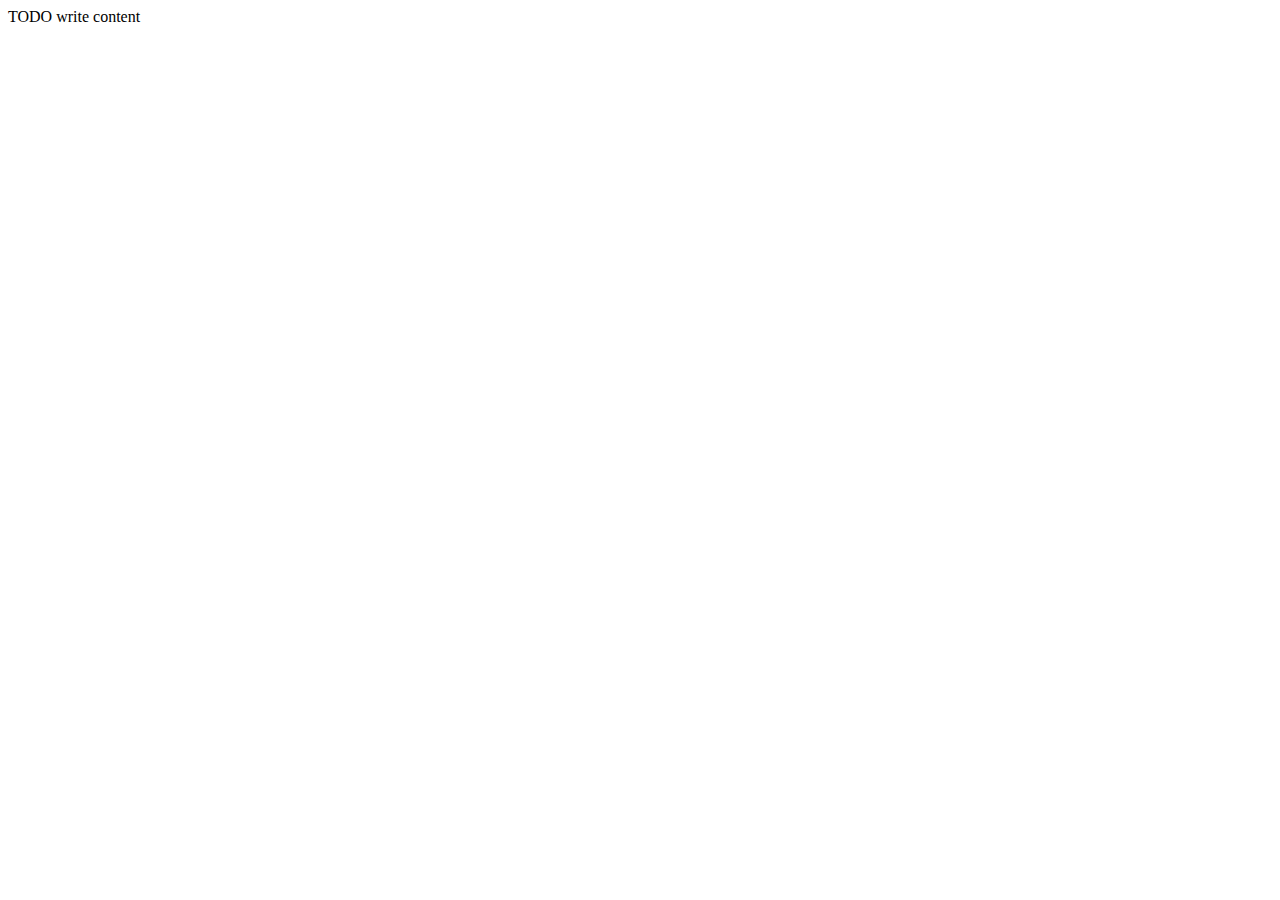
==== MonPortfolio/cv.html @ ae932c1f "amélioration de la page d'accueil: copyright en bas de page" ====
<!DOCTYPE html>
<!--
To change this license header, choose License Headers in Project Properties.
To change this template file, choose Tools | Templates
and open the template in the editor.
-->
<html>
    <head>
        <title></title>
        <meta charset="UTF-8">
        <meta name="viewport" content="width=device-width, initial-scale=1.0">
    </head>
    <body>
        <div>TODO write content</div>
    </body>
</html>
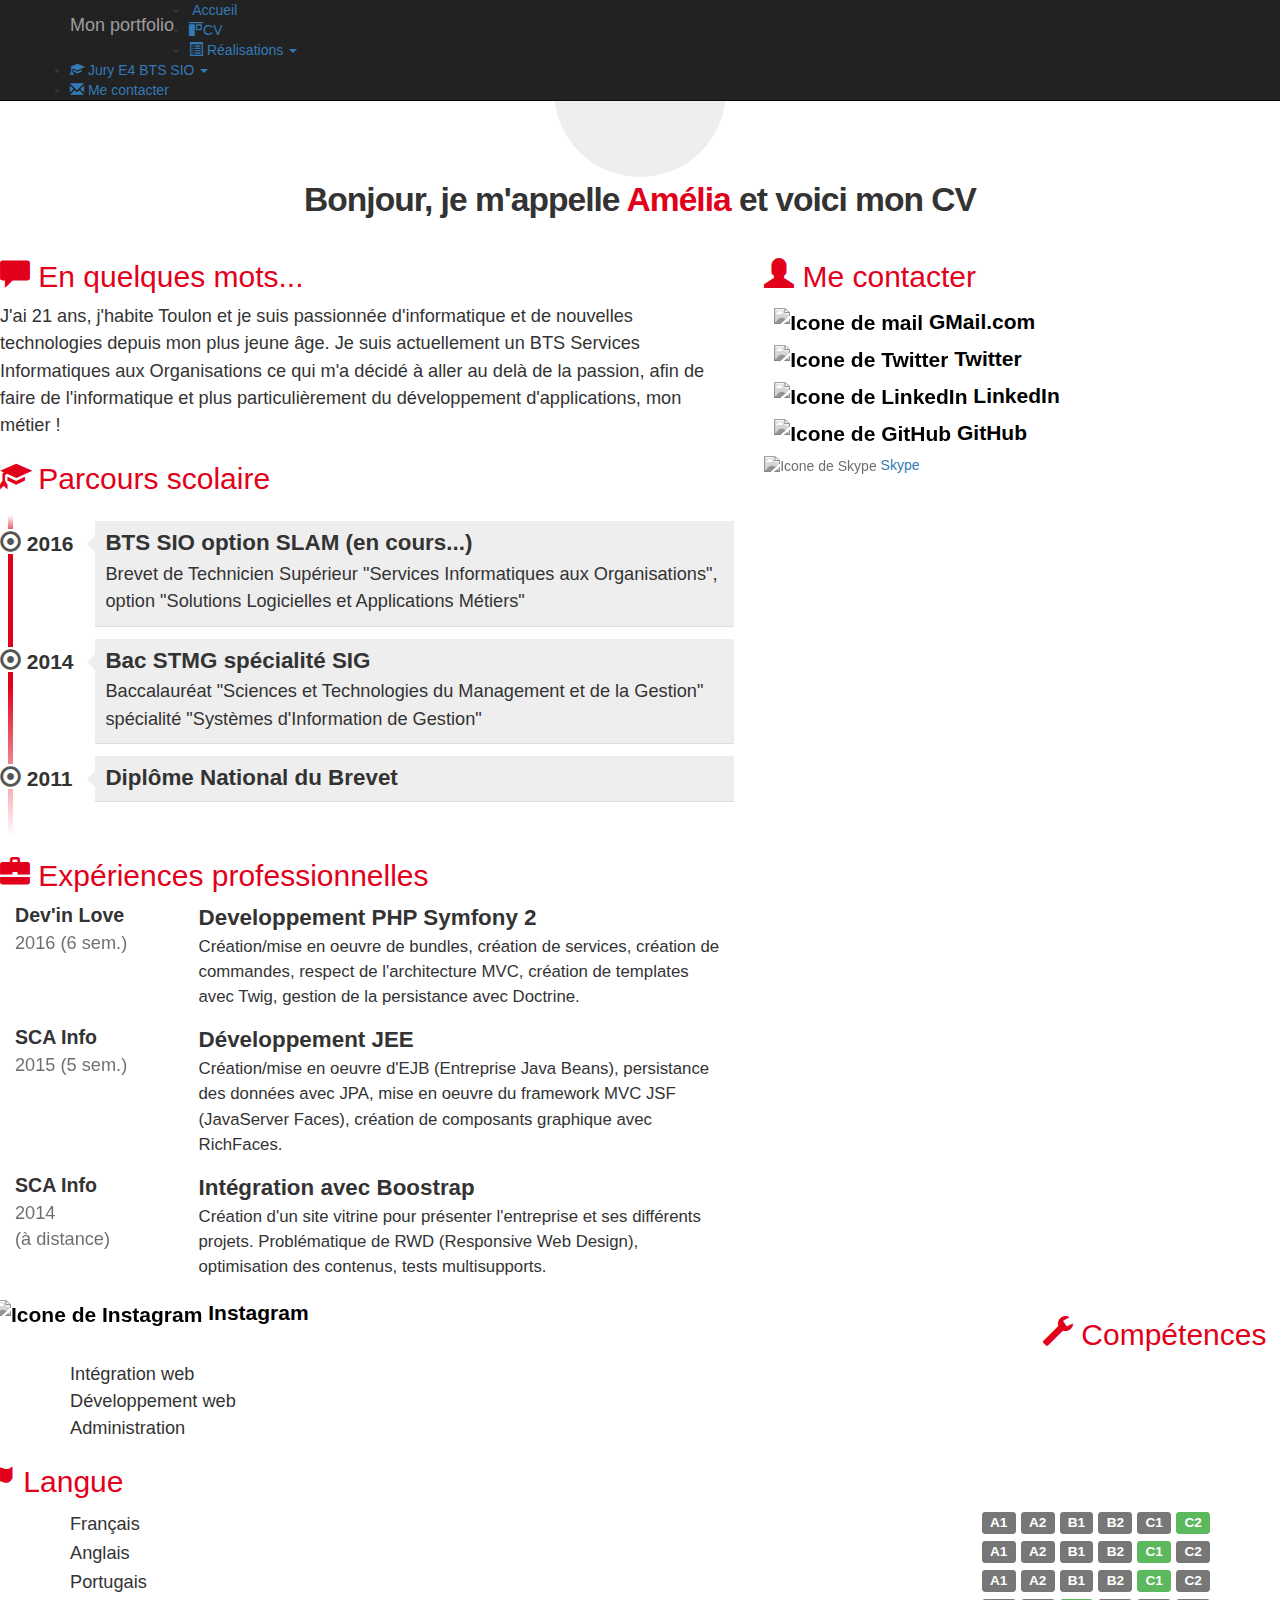
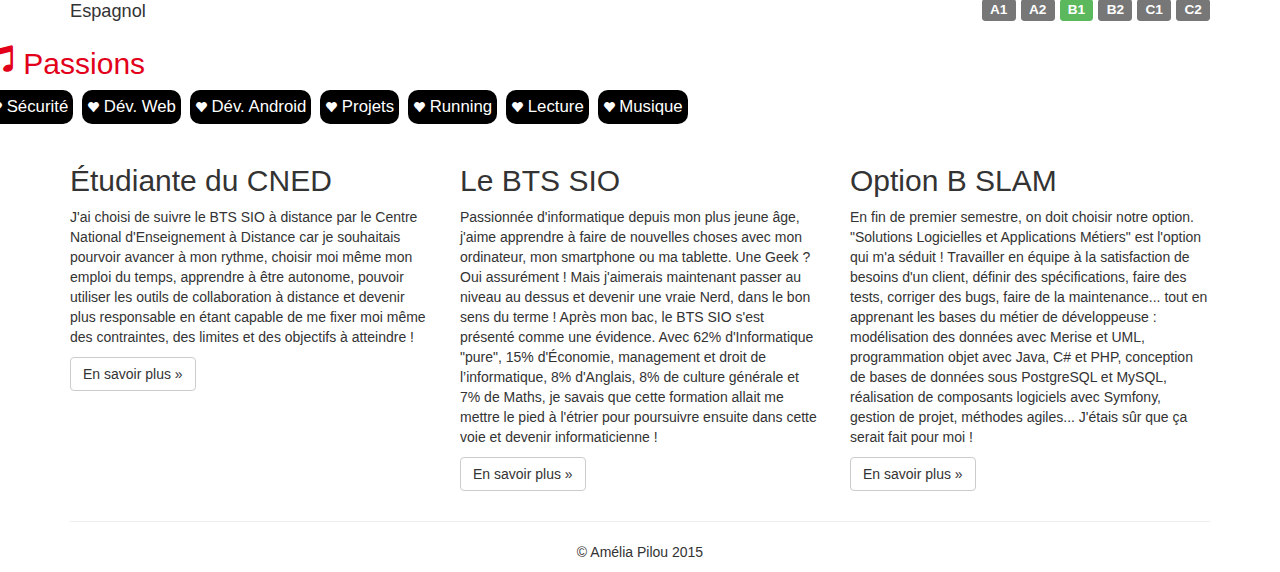
==== commit 10d4b0fa: "fin du cv bug" ====
--- a/MonPortfolio/cv.html
+++ b/MonPortfolio/cv.html
@@ -1,16 +1,445 @@
 <!DOCTYPE html>
-<!--
-To change this license header, choose License Headers in Project Properties.
-To change this template file, choose Tools | Templates
-and open the template in the editor.
--->
-<html>
+<html lang="fr">
     <head>
-        <title></title>
-        <meta charset="UTF-8">
-        <meta name="viewport" content="width=device-width, initial-scale=1.0">
+        <meta charset="utf-8">
+        <meta http-equiv="X-UA-Compatible" content="IE=edge">
+        <meta name="viewport" content="width=device-width, initial-scale=1">
+        <!-- The above 3 meta tags *must* come first in the head; any other head
+             content must come *after* these tags -->
+        <meta name="description" content="Portfolio d’Amélia Pilou - BTS SIO SLAM">
+        <meta name="author" content="Amélia Pilou">
+        <link rel="icon" href="favicon.ico">
+        <title>Portfolio d'Amélia Pilou (BTS SIO 2016)</title>
+        <!-- Bootstrap core CSS -->
+        <link href="css/css/bootstrap.min.css" rel="stylesheet" />
+        <link href="css/styles.css" rel="stylesheet"/>
+        <link href="css/cv.css" rel="stylesheet"/>
     </head>
     <body>
-        <div>TODO write content</div>
+        <nav class="navbar navbar-inverse navbar-fixed-top">
+            <div class="container">
+                <div class="navbar-header">
+                    <button type="button" class="navbar-toggle" data-toggle="collapse"
+                            data-target="#navbar" aria-controls="navbar">
+                        <span class="sr-only">Navigation raccourcie</span>
+                        <span class="icon-bar"></span>
+                        <span class="icon-bar"></span>
+                        <span class="icon-bar"></span>
+                    </button>
+                    <a class="navbar-brand" href="#">Mon portfolio</a>
+                </div>
+                <div id="navbar" class="navbar-collapse collapse">
+                    <ul class="nav navbar-nav"></ul>
+                    <li>
+                        <a href="index.html">
+                            <span class="glyphicon glyphiconhome"></span> Accueil
+                        </a>
+                    </li>
+                    <li class="active">
+                        <a href="#">
+                            <span class="glyphicon glyphicon-object-align-top"></span>CV
+                        </a>
+                    </li>
+                    <li class="dropdown">
+                        <a href="#" class="dropdown-toggle" data-toggle="dropdown" role="button">
+                            <span class="glyphicon glyphicon-list-alt"></span> Réalisations
+                            <span class="caret"></span>
+                        </a>
+                        <ul class="dropdown-menu" role="menu">
+                            <li role="presentation" class="dropdown-header">En autonomie
+                            </li>
+                            <li role="presentation">
+                                <a role="menuitem" href="#">Application Android</a>
+                            </li>
+                            <li role="presentation"><a role="menuitem" href="#">Site web</a>
+                            </li>
+                            <li role="presentation">
+                                <a role="menuitem" href="#">Études et analyses</a>
+                            </li>
+                            <li role="presentation" class="divider">
+                            </li>
+                            <li role="presentation" class="dropdown-header">En entreprise
+                            </li>
+                            <li role="presentation">
+                                <a role="menuitem" href="#">Projet de 1ère année</a>
+                            </li>
+                            <li role="presentation">
+                                <a role="menuitem" href="#">Projet de 2ème année</a>
+                            </li>
+                        </ul>
+                    </li>
+                    <li class="dropdown">
+                        <a href="#" class="dropdown-toggle" data-toggle="dropdown"
+                           role="button">
+                            <span class="glyphicon glyphicon-education"></span>
+                            Jury E4 BTS SIO <span class="caret"></span>
+                        </a>
+                        <ul class="dropdown-menu" role="menu">
+                            <li role="presentation" class="dropdown-header">
+                                Documentations contexte
+                            </li>
+                            <li role="presentation">
+                                <a role="menuitem" href="#">Présentation</a>
+                            </li>
+                            <li role="presentation">
+                                <a role="menuitem" href="#">Application</a>
+                            </li>
+                            <li role="presentation">
+                                <a role="menuitem" href="#">Missions à réaliser</a>
+                            </li>
+                            <li role="presentation"><a role="menuitem" href="#">Annexes</a></li>
+                            <li role="presentation" class="divider"></li>
+                            <li role="presentation" class="dropdown-header">Fiches d'examen</li>
+                            <li role="presentation">
+                                <a role="menuitem" href="#">Situation professionnelle n°1</a>
+                            </li>
+                            <li role="presentation">
+                                <a role="menuitem" href="#">Situation professionnelle n°2</a></li>
+                            <li role="presentation" class="divider"></li>
+                            <li role="presentation" class="dropdown-header">Démonstrations</li>
+                            <li role="presentation">
+                                <a role="menuitem" href="#">Démo SP n°1</a>
+                            </li>
+                            <li role="presentation">
+                                <a role="menuitem" href="#">Démo SP n°2</a>
+                            </li>
+                            <li role="presentation" class="divider"></li>
+                            <li role="presentation" class="dropdown-header">Codes sources</li>
+                            <li role="presentation"><a role="menuitem" href="#">Sources SP n°1</a></li>
+                            <li role="presentation"><a role="menuitem" href="#">Sources SP n°2</a></li>
+                        </ul>
+                    </li>
+                    <li>
+                        <a href="#">
+                            <span class="glyphicon glyphicon-envelope"></span> Me contacter
+                        </a>
+                    </li>
+                </div><!--/.nav-collapse -->
+            </div><!--/.navbar-collapse -->
+        </nav>
+        <div class="row cadreCV">
+            <div id="cv-entete" class="text-center">
+                <div id="cv-photo">
+                    <img src="images/AmeliaPilou.jpg" alt="Ma photo d'identité" />
+                </div>
+                <div id="cv-intro">
+                    <h1>Bonjour, je m'appelle <span>Amélia</span> et voici mon CV</h1>
+                </div>
+            </div>
+        </div>
+        <div class="row cadreCV">
+            <div class="col-xs-12 col-sm-7">
+                <!-- Partie gauche -->
+                <div class="rubrique">
+                    <h2><span class="glyphicon glyphicon-comment"></span> En quelques mots...</h2>
+                    <p>J'ai 21 ans, j'habite Toulon et je suis passionnée d'informatique et de
+                        nouvelles technologies depuis mon plus jeune âge. Je suis actuellement un
+                        BTS Services Informatiques aux Organisations ce qui m'a décidé à aller au
+                        delà de la passion, afin de faire de l'informatique et plus particulièrement
+                        du développement d'applications, mon métier !
+                    </p>
+                </div>
+                <div class="rubrique">
+                    <h2><span class="glyphicon glyphicon-education"></span> Parcours scolaire</h2>
+                    <ul id="parcours" class="clearfix">
+                        <li>
+                            <div class="date pull-left">
+                                <span class="glyphicon glyphicon-record"></span>&nbsp;2016
+                            </div>
+                            <div class="details pull-right">
+                                <h3>BTS SIO option SLAM (en cours...)</h3>
+                                <p>Brevet de Technicien Supérieur "Services Informatiques aux
+                                    Organisations", option "Solutions Logicielles et Applications
+                                    Métiers"
+                                </p>
+                            </div>
+                        </li>
+                        <li>
+                            <div class="date pull-left">
+                                <span class="glyphicon glyphicon-record"></span>&nbsp;2014
+                            </div>
+                            <div class="details pull-right">
+                                <h3>Bac STMG spécialité SIG</h3>
+                                <p>Baccalauréat "Sciences et Technologies du Management et de la
+                                    Gestion" spécialité "Systèmes d'Information de Gestion"
+                                </p>
+                            </div>
+                        </li>
+                        <li>
+                            <div class="date pull-left">
+                                <span class="glyphicon glyphicon-record"></span>&nbsp;2011
+                            </div>
+                            <div class="details pull-right">
+                                <h3>Diplôme National du Brevet</h3>
+                                <p></p>
+                            </div>
+                        </li>
+                    </ul>
+                </div>
+                <div class="rubrique">
+                    <h2><span class="glyphicon glyphicon-briefcase"></span>
+                        Expériences professionnelles
+                    </h2>
+                    <div class="experience clearfix">
+                        <div class="col-xs-3">
+                            <div class="lieu">Dev'in Love</div>
+                            <div class="date">2016 (6 sem.)</div>
+                        </div>
+                        <div class="col-xs-9">
+                            <div class="profession">Developpement PHP Symfony 2</div>
+                            <div class="details">Création/mise en oeuvre de bundles, création de
+                                services, création de commandes, respect de l'architecture MVC,
+                                création de templates avec Twig, gestion de la persistance avec
+                                Doctrine.
+                            </div>
+                        </div>
+                    </div>
+                    <div class="experience clearfix">
+                        <div class="col-xs-3">
+                            <div class="lieu">SCA Info</div>
+                            <div class="date">2015 (5 sem.)</div>
+                        </div>
+                        <div class="col-xs-9">
+                            <div class="profession">Développement JEE</div>
+                            <div class="details">Création/mise en oeuvre d'EJB (Entreprise Java
+                                Beans), persistance des données avec JPA, mise en oeuvre du framework
+                                MVC JSF (JavaServer Faces), création de composants graphique avec
+                                RichFaces.
+                            </div>
+                        </div>
+                    </div>
+                    <div class="experience clearfix">
+                        <div class="col-xs-3">
+                            <div class="lieu">SCA Info</div>
+                            <div class="date">2014<br />(à distance)</div>
+                        </div>
+                        <div class="col-xs-9">
+                            <div class="profession">Intégration avec Boostrap</div>
+                            <div class="details">Création d'un site vitrine pour présenter
+                                l'entreprise et ses différents projets. Problématique de RWD
+                                (Responsive Web Design), optimisation des contenus, tests
+                                multisupports.
+                            </div>
+                        </div>
+                    </div>
+                </div>
+            </div>
+            <div class="col-xs-12 col-sm-5">
+                <!-- Partie droite -->
+                <div class="rubrique clearfix">
+                    <h2><span class="glyphicon glyphicon-user"></span> Me contacter</h2>
+                    <div class="meContacter">
+                        <div class="details pull-left">
+                            <a href="mailto:amelia.pilou@gmail.com?subject=Contact depuis le CV en
+                               ligne" title="Mail de Amélia Pilou">
+                                <img class="contact-icon" src="images/cv/mail-dreamstale47.png"
+                                     alt="Icone de mail" /> GMail.com
+                            </a>
+                        </div>
+                    </div>
+                    <div class="meContacter">
+                        <div class="details pull-left">
+                            <a href="https://twitter.com/AmeliaPILOU" title="Lien vers la page
+                               Twitter de @AmeliaPilou">
+                                <img class="contact-icon" src="images/cv/twitter-dreamstale71.png"
+                                     alt="Icone de Twitter" /> Twitter
+                            </a>
+                        </div>
+                    </div>
+                    <div class="meContacter">
+                        <div class="details pull-left">
+                            <a href="http://fr.linkedin.com/in/ameliaPilou" title="Lien vers le
+                               profil LinkedIn de Amélia Pilou">
+                                <img class="contact-icon" src="images/cv/linkedin-dreamstale45.png"
+                                     alt="Icone de LinkedIn" /> LinkedIn
+                            </a>
+                        </div>
+                    </div>
+                    <div class="meContacter">
+                        <div class="details pull-left">
+                            <a href="https://github.com/AmeliaPilou/" title="Lien vers le profil
+                               GitHub d'Amélia Pilou">
+                                <img class="contact-icon" src="images/cv/github2-dreamstale35.png"
+                                     alt="Icone de GitHub" /> GitHub
+                            </a>
+                        </div>
+                    </div>
+                    <div class="meContacter">
+                        <div class="details pull-left">
+                        </div>
+
+                    </div>
+                    <a href="skype:ameliapilou?userinfo" title="Lien vers le profil Skype
+                       d'Amélia Pilou">
+                        <img class="contact-icon" src="images/cv/skype-dreamstale61.png"
+                             alt="Icone de Skype" /> Skype
+                    </a>
+                </div>
+            </div>
+            <div class="meContacter">
+                <div class="details pull-left">
+                    <a href="https://instagram.com/AmeliaPilou" title="Lien vers le profil
+                       Instagram d'Amélia Pilou">
+                        <img class="contact-icon" src="images/cv/instagram-dreamstale43.png"
+                             alt="Icone de Instagram" /> Instagram
+                    </a>
+                </div>
+            </div>
+            <div id="competences" class="rubrique">
+                <h2><span class="glyphicon glyphicon-wrench"></span> Compétences</h2>
+                <div class="container">
+                    <div class="libelle">Intégration web</div>
+                    <div class="classement classement5"></div>
+                </div>
+                <div class="container">
+                    <div class="libelle">Développement web</div>
+                    <div class="classement classement4"></div>
+                </div>
+                <div class="container">
+                    <div class="libelle">Administration</div>
+                    <div class="classement classement3"></div>
+                </div>
+            </div>
+            <div id="langues" class="rubrique">
+                <h2><span class="glyphicon glyphicon-flag"></span> Langue</h2>
+                <div class="container">
+                    <div class="langue">Français</div>
+                    <div class="niveau">
+                        <span class="label label-default">A1</span>
+                        <span class="label label-default">A2</span>
+                        <span class="label label-default">B1</span>
+                        <span class="label label-default">B2</span>
+                        <span class="label label-default">C1</span>
+                        <span class="label label-success">C2</span>
+                    </div>
+                </div>
+                <div class="container">
+                    <div class="langue">Anglais</div>
+                    <div class="niveau">
+                        <span class="label label-default">A1</span>
+                        <span class="label label-default">A2</span>
+                        <span class="label label-default">B1</span>
+                        <span class="label label-default">B2</span>
+                        <span class="label label-success">C1</span>
+                        <span class="label label-default">C2</span>
+                    </div>
+                </div>
+                <div class="container">
+                    <div class="langue">Portugais</div>
+                    <div class="niveau">
+                        <span class="label label-default">A1</span>
+                        <span class="label label-default">A2</span>
+                        <span class="label label-default">B1</span>
+                        <span class="label label-default">B2</span>
+                        <span class="label label-success">C1</span>
+                        <span class="label label-default">C2</span>
+                    </div>
+                </div>
+                <div class="container">
+                    <div class="langue">Espagnol</div>
+                    <div class="niveau">
+
+                        <span class="label label-default">A1</span>
+                        <span class="label label-default">A2</span>
+                        <span class="label label-success">B1</span>
+                        <span class="label label-default">B2</span>
+                        <span class="label label-default">C1</span>
+                        <span class="label label-default">C2</span>
+                    </div>
+                </div>
+            </div>
+            <div class="rubrique">
+                <h2><span class="glyphicon glyphicon-music"></span> Passions</h2>
+                <div class="passion">
+                    <span class="glyphicon glyphicon-heart"></span> Sécurité
+                </div>
+                <div class="passion">
+                    <span class="glyphicon glyphicon-heart"></span> Dév. Web
+                </div>
+                <div class="passion">
+                    <span class="glyphicon glyphicon-heart"></span> Dév. Android
+                </div>
+                <div class="passion">
+                    <span class="glyphicon glyphicon-heart"></span> Projets
+                </div>
+                <div class="passion">
+                    <span class="glyphicon glyphicon-heart"></span> Running
+                </div>
+                <div class="passion">
+                    <span class="glyphicon glyphicon-heart"></span> Lecture
+                </div>
+                <div class="passion">
+                    <span class="glyphicon glyphicon-heart"></span> Musique
+                </div>
+            </div>
+        </div>
     </body>
+    <footer>
+        <div class="container">
+            <div class="row">
+                <div class="col-md-4">
+                    <h2>Étudiante du CNED</h2/>
+                    <p>J'ai choisi de suivre le BTS SIO à distance par le Centre National
+                        d'Enseignement à Distance car je souhaitais pourvoir avancer à mon
+                        rythme, choisir moi même mon emploi du temps, apprendre à être
+                        autonome, pouvoir utiliser les outils de collaboration à distance et
+                        devenir plus responsable en étant capable de me fixer moi même des
+                        contraintes, des limites et des objectifs à atteindre !
+                    </p>
+                    <p><a class="btn btn-default" href="http://www.cned.fr" target="_blank"
+                          role="button">En savoir plus &raquo;</a>
+                    </p>
+                </div>
+                <div class="col-md-4">
+                    <h2>Le BTS SIO</h2/>
+                    <p>Passionnée d'informatique depuis mon plus jeune âge, j'aime
+                        apprendre à faire de nouvelles choses avec mon ordinateur, mon
+                        smartphone ou ma tablette. Une Geek ? Oui assurément ! Mais
+                        j'aimerais maintenant passer au niveau au dessus et devenir une
+                        vraie Nerd, dans le bon sens du terme ! Après mon bac, le BTS SIO
+                        s'est présenté comme une évidence. Avec 62% d'Informatique "pure",
+                        15% d'Économie, management et droit de l’informatique, 8% d'Anglais,
+                        8% de culture générale et 7% de Maths, je savais que cette formation
+                        allait me mettre le pied à l'étrier pour poursuivre ensuite dans
+                        cette voie et devenir informaticienne !
+                    </p>
+                    <p><a class="btn btn-default" href="https://fr.wikipedia.org/wiki/
+                          Brevet_de_technicien_sup%C3%A9rieur_-_Services_informatiques_aux_organisations"
+                          target="_blank" role="button">En savoir plus &raquo;</a>
+                    </p>
+                </div>
+                <div class="col-md-4">
+                    <h2>Option B SLAM</h2/>
+                    <p>En fin de premier semestre, on doit choisir notre option. "Solutions
+                        Logicielles et Applications Métiers" est l'option qui m'a séduit !
+                        Travailler en équipe à la satisfaction de besoins d'un client,
+                        définir des spécifications, faire des tests, corriger des bugs,
+                        faire de la maintenance... tout en apprenant les bases du métier de
+                        développeuse : modélisation des données avec Merise et UML,
+                        programmation objet avec Java, C# et PHP, conception de bases de
+                        données sous PostgreSQL et MySQL, réalisation de composants
+                        logiciels avec Symfony, gestion de projet, méthodes agiles...
+                        J'étais sûr que ça serait fait pour moi !
+                    </p>
+                    <p><a class="btn btn-default" href="http://www.onisep.fr/Ressources/
+                          Univers-Formation/Formations/Post-bac/BTS-Services-informatiques-auxorganisations-
+                          option-B-solutions-logicielles-et-applications-metiers"
+                          target="_blank" role="button">En savoir plus &raquo;</a>
+                    </p>
+                </div>
+
+            </div>
+            <hr />
+            <p id="copyright">&copy; Amélia Pilou 2015</p>
+        </div>
+    </footer>
+     <!-- Bootstrap core JavaScript ============================================ -->
+        <!-- Placed at the end of the document so the pages load faster -->
+        <script src="https://ajax.googleapis.com/ajax/libs/jquery/1.11.2/jquery.min.js">
+        </script>
+        <script src="css/js/bootstrap.min.js"></script>
+        <!-- IE10 viewport hack for Surface/desktop Windows 8 bug -->
+        <script src="css/js/ie10-viewport-bug-workaround.js">
+        </script>
+</body>
 </html>
--- a/MonPortfolio/css/styles.css
+++ b/MonPortfolio/css/styles.css
@@ -0,0 +1,16 @@
+/*
+To change this license header, choose License Headers in Project Properties.
+To change this template file, choose Tools | Templates
+and open the template in the editor.
+*/
+/* 
+    Created on : 20 déc. 2017, 18:11:14
+    Author     : Leg
+*/
+
+#maPhoto {
+margin-right: 10px;
+}
+#copyright {
+text-align: center;
+}--- a/MonPortfolio/css/cv.css
+++ b/MonPortfolio/css/cv.css
@@ -0,0 +1,113 @@
+body { padding-top: 50px; }
+.cadreCV { background: white; }
+/****************************************
+* Entête du CV
+****************************************/
+#cv-entete { margin-top: -45px; }
+#cv-photo { width: 172px; height: 172px; border-radius: 50%; overflow: hidden;
+padding: 5px; background: #eee; display: inline-block;}
+#cv-photo img { width: 160px; height: 160px; border-radius: 50%; }
+#cv-intro h1 { margin: 0; padding: 0; font-size: 2.4em; font-weight: 700;
+letter-spacing: -1px; }
+#cv-intro h1 span { color: rgb(226,0,26); }
+#cv-intro:after {
+background: url('images/ligne.png'); /* Dossier "images" est un
+sous-dossier de "css" (à créer) */
+width: 100%;
+height: 3px;
+margin-top: 15px;
+content: '';
+display: block;
+}
+.rubrique { margin-bottom: 15px; }
+.rubrique h2 { color: rgb(226,0,26); }
+.rubrique h2:before{ margin-right: 5px; }
+.rubrique p{ font-size: 1.3em; line-height: 1.5em; }
+/******************************************
+* Parcours scolaire
+******************************************/
+#parcours{ margin-top: 20px; position: relative; padding: 1em 0;
+list-style: none; }
+#parcours:before { width: 5px; height: 100%; position: absolute; left: 7.8px;
+top: 0; display: block; background: linear-gradient(to
+bottom, #ffffff 0%, #E2001A 7%, #E2001A, #ffffff 100%); }
+#parcours li{ width: 100%; z-index: 2; position: relative; float: left; }
+#parcours .date .glyphicon-record:before { background: #FFFFFF; color: #555; }
+#parcours .date{ width: 75px; background-color: rgba(0, 0, 0, 0);
+font-size: 1.5em; font-weight: 700; display: inline-block; }
+#parcours .details{ width: 325px; display: inline-block; background: #eee;
+position: relative; padding: 10px 10px 0 10px;
+border-bottom: 1px solid #ddd; margin: -8px 0 20px 0; }
+#parcours .details:after { content: ''; position: absolute; top: 15px;
+right: 0; left: -16px; height: 0; width: 0;
+border: solid transparent; border-right-color: #eee;
+border-width: 8px; pointer-events: none; }
+#parcours .details h3{ font-size: 1.6em; margin: 0; padding: 0;
+font-weight: 700; }
+#parcours .details p{ font-size: 1.3em; margin-top: 5px; padding: 0; }
+/* Pour empêcher la déformation du parcours scolaire selon la STA */
+@media (min-width: 500px) { #parcours .date { width: 20%; }
+#parcours .details { width: 80%;} }
+@media (min-width: 768px) { #parcours .date { width: 20%; }
+#parcours .details { width: 80%; } }
+@media (min-width: 992px) { #parcours .date { width: 15%; }
+#parcours .details { width: 84%; } }
+@media (min-width: 1200px) { #parcours .date { width: 13%; }
+#parcours .details { width: 87%; } }
+/******************************************
+* Expériences professionnelles
+******************************************/
+.experience { margin-bottom: 15px; }
+.experience .lieu { font-size: 1.4em; font-weight: bold; }
+.experience .date { font-size: 1.3em; opacity: 0.7; }
+.experience .profession { font-size: 1.6em; font-weight: bold; }
+.experience .details { font-size: 1.2em; line-height: 1.5em; }
+/******************************************
+* Me contacter
+******************************************/
+.meContacter { clear: both; }
+.meContacter .details { width: 80%; margin-left: 10px; margin-top: 3px;
+font-size: 1.5em; font-weight: 700; }
+.contact-icon { filter: grayscale(1); -webkit-filter: grayscale(1);
+-moz-filter: grayscale(1); -ms-filter: grayscale(1);
+-o-filter: grayscale(1); height: 32px; width: 32px;
+margin: 2px 0; }
+.meContacter a, .meContacter a:hover { text-decoration: none; color: black; }
+.meContacter a:hover>img {
+filter: grayscale(0);
+-webkit-filter: grayscale(0);
+-moz-filter: grayscale(0);
+-ms-filter: grayscale(0);
+-o-filter: grayscale(0);
+}
+/******************************************
+* Compétences
+******************************************/
+#competences .container .libelle { float: left; font-size: 1.3em; }
+#competences .container .classement { float: right;
+background: scroll transparent url(images/Red-Rating-Stars.png) no-repeat;
+width: 160px; height: 27px; }
+#competences .container .classement0 { background-position: 0 -142px; }
+#competences .container .classement1 { background-position: 0 -112px; }
+#competences .container .classement2 { background-position: 0 -84px; }
+#competences .container .classement3 { background-position: 0 -56px; }
+#competences .container .classement4 { background-position: 0 -28px; }
+#competences .container .classement5 { background-position: 0 0px; }
+/******************************************
+* Langues
+******************************************/
+#langues .langue, #langues .niveau{ font-size: 1.3em; float: left; }
+#langues .langue { padding-top: 3px; }
+#langues .niveau{
+float: right;
+}
+/******************************************
+* Passions
+******************************************/
+.passion{ color: #fff; display: inline-block; margin-right: 5px;
+margin-bottom: 5px; padding: 5px 5px 5px 5px; background: #000;
+position: relative; font-size: 1.2em; border-radius: 10px; }
+.passion .glyphicon {
+font-size: 0.7em;
+}
+
